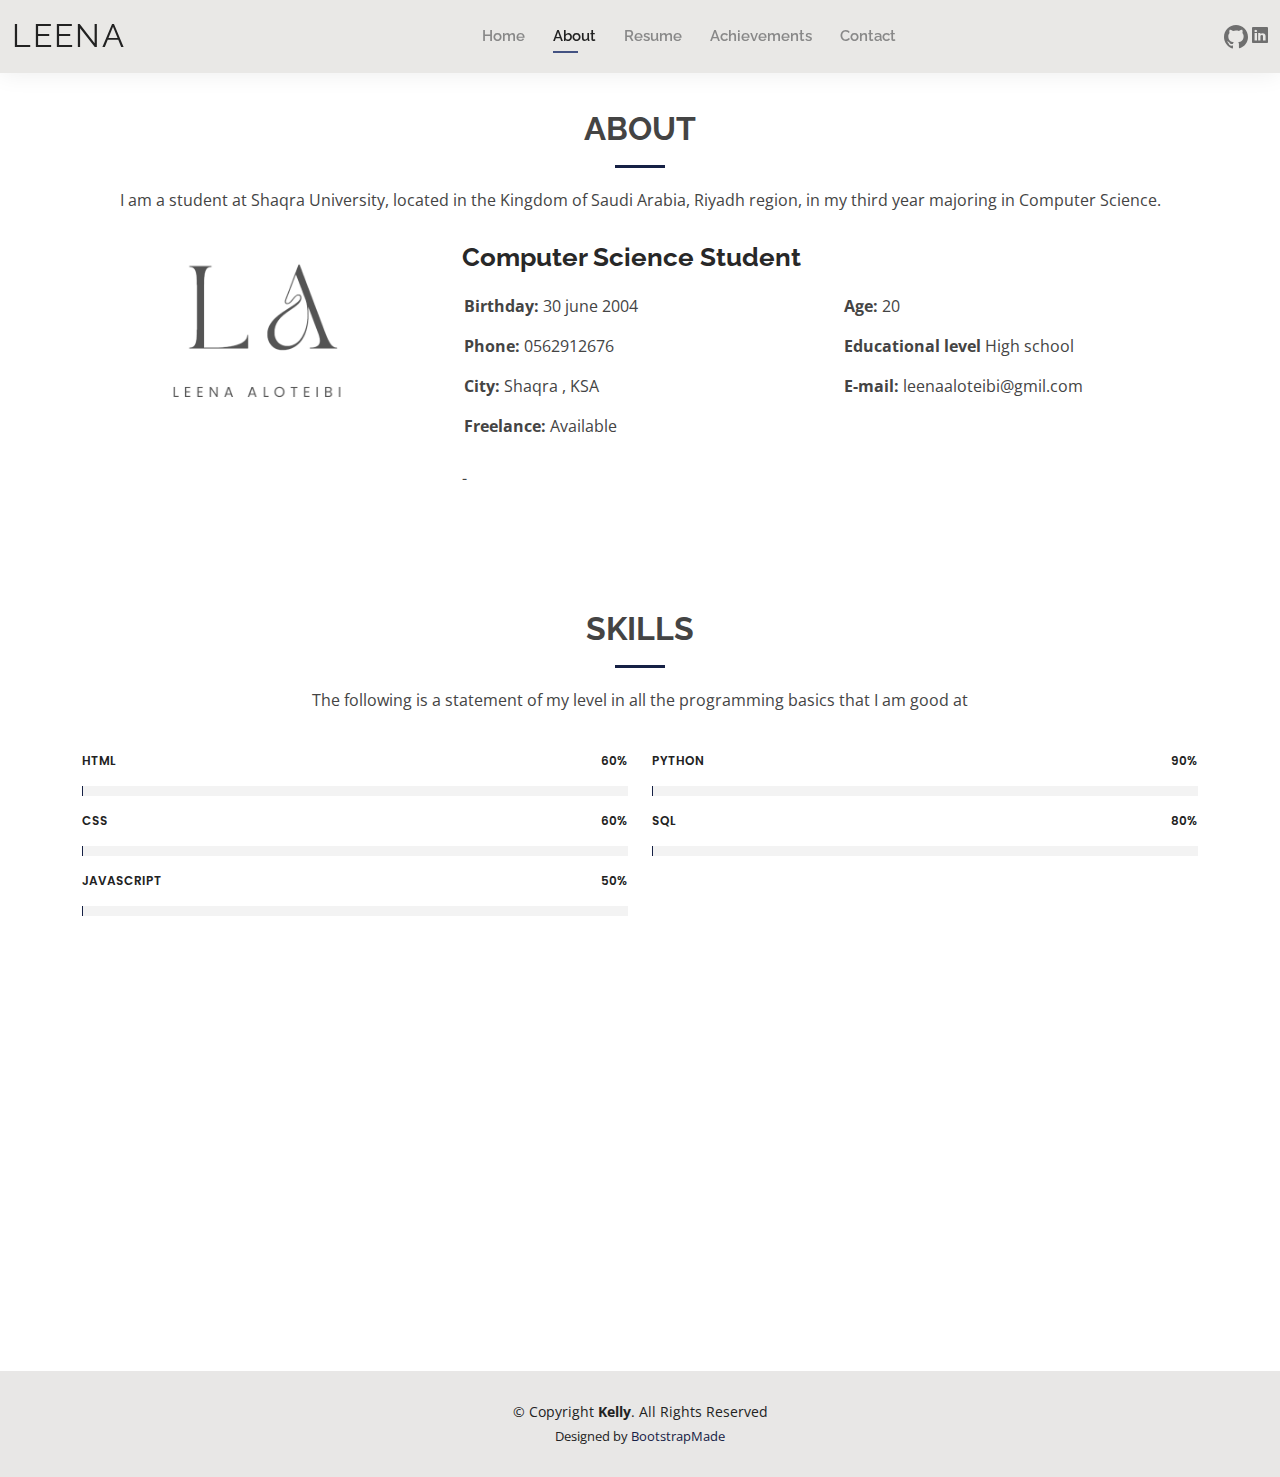
==== about.html @ f20af133 "Done" ====
<!DOCTYPE html>
<html lang="en">

<head>
  <meta charset="utf-8">
  <meta content="width=device-width, initial-scale=1.0" name="viewport">

  <title>About - Leena Aloteibi</title>
  <meta content="" name="description">
  <meta content="" name="keywords">

  <!-- Favicons -->
  <link href="assets/img/favicon2-16x16.png" rel="icon">
  <link href="assets/img/apple-touch-icon.png" rel="apple-touch-icon">

  <!-- Google Fonts -->
  <link href="https://fonts.googleapis.com/css?family=Open+Sans:300,300i,400,400i,600,600i,700,700i|Raleway:300,300i,400,400i,500,500i,600,600i,700,700i|Poppins:300,300i,400,400i,500,500i,600,600i,700,700i" rel="stylesheet">

  <!-- Vendor CSS Files -->
  <link href="assets/vendor/aos/aos.css" rel="stylesheet">
  <link href="assets/vendor/bootstrap/css/bootstrap.min.css" rel="stylesheet">
  <link href="assets/vendor/bootstrap-icons/bootstrap-icons.css" rel="stylesheet">
  <link href="assets/vendor/boxicons/css/boxicons.min.css" rel="stylesheet">
  <link href="assets/vendor/glightbox/css/glightbox.min.css" rel="stylesheet">
  <link href="assets/vendor/swiper/swiper-bundle.min.css" rel="stylesheet">

  <!-- Template Main CSS File -->
  <link href="assets/css/style.css" rel="stylesheet">

  <!-- =======================================================
  * Template Name: Kelly
  * Template URL: https://bootstrapmade.com/kelly-free-bootstrap-cv-resume-html-template/
  * Updated: Mar 17 2024 with Bootstrap v5.3.3
  * Author: BootstrapMade.com
  * License: https://bootstrapmade.com/license/
  ======================================================== -->
</head>

<body>

  <!-- ======= Header ======= -->
  <header id="header" class="fixed-top">
    <div class="container-fluid d-flex justify-content-between align-items-center">

      <h1 class="logo me-auto me-lg-0"><a href="index.html">Leena</a></h1>
      <!-- Uncomment below if you prefer to use an image logo -->
      <!-- <a href="index.html" class="logo"><img src="assets/img/logo.png" alt="" class="img-fluid"></a>-->

      <nav id="navbar" class="navbar order-last order-lg-0">
        <ul>
          <li><a href="index.html">Home</a></li>
          <li><a class="active" href="about.html">About</a></li>
          <li><a href="resume.html">Resume</a></li>
          <li><a href="Achievements.html">Achievements</a></li>
          <li><a href="contact.html">Contact</a></li>
        </ul>
        <i class="bi bi-list mobile-nav-toggle"></i>
      </nav><!-- .navbar -->

      <div class="header-social-links">
        
        <a href="https://github.com/leenaaloteibi24" class="github-link">
          <svg xmlns="http://www.w3.org/2000/svg" viewBox="0 0 24 24" width="24" height="24">
              <path d="M12 0C5.371 0 0 5.373 0 12c0 5.303 3.438 9.8 8.206 11.385.6.111.793-.261.793-.577 0-.285-.011-1.232-.018-2.236-3.338.725-4.042-1.61-4.042-1.61-.546-1.385-1.332-1.754-1.332-1.754-1.089-.744.083-.729.083-.729 1.205.084 1.839 1.236 1.839 1.236 1.07 1.834 2.805 1.303 3.487.998.107-.775.417-1.303.76-1.604-2.665-.303-5.467-1.333-5.467-5.93 0-1.31.465-2.383 1.236-3.224-.124-.303-.536-1.527.117-3.18 0 0 1.01-.324 3.3 1.233a11.487 11.487 0 0 1 3.004-.404c1.018.004 2.043.137 3.004.404 2.287-1.557 3.297-1.233 3.297-1.233.655 1.653.243 2.877.119 3.18.774.84 1.236 1.914 1.236 3.224 0 4.61-2.807 5.624-5.479 5.922.431.371.809 1.102.809 2.219 0 1.605-.015 2.893-.015 3.287 0 .32.192.694.801.576C20.568 21.795 24 17.305 24 12c0-6.627-5.373-12-12-12z"/>
          </svg>
        </a>
      
        <a href="https://www.linkedin.com/in/leena-aloteibi-8b342b308/" class="linkedin"><i class="bi bi-linkedin"></i></i></a>
        
        
      </div>


    </div>

  </header><!-- End Header -->

  <main id="main">

    <!-- ======= About Section ======= -->
    <section id="about" class="about">
      <div class="container" data-aos="fade-up">

        <div class="section-title">
          <h2>About</h2>
          <p>I am a student at Shaqra University, located in the Kingdom of Saudi Arabia, Riyadh region, in my third year majoring in Computer Science.</p>
        </div>

        <div class="row">
          <div class="col-lg-4">
            <img src="assets/img/MyLogo_.png" class="img-fluid" alt="">
          </div>
          <div class="col-lg-8 pt-4 pt-lg-0 content">
            <h3>Computer Science Student </h3>
            <p class="fst-italic">
              
            </p>
            <div class="row">
              <div class="col-lg-6">
                <ul>
                  <li><i class="bi bi-rounded-right"></i> <strong>Birthday:</strong> 30 june 2004</li>
            
                  <li><i class="bi bi-rounded-right"></i> <strong>Phone:</strong> 0562912676</li>
                  <li><i class="bi bi-rounded-right"></i> <strong>City:</strong> Shaqra , KSA </li>
                  <li><i class="bi bi-rounded-right"></i> <strong>Freelance:</strong> Available</li>
                </ul>
              </div>
              <div class="col-lg-6">
                <ul>
                  <li><i class="bi bi-rounded-right"></i> <strong>Age:</strong> 20</li>
                  <li><i class="bi bi-rounded-right"></i> <strong>Educational level </strong>  High school </li>
                  <li><i class="bi bi-rounded-right"></i> <strong>E-mail:</strong> leenaaloteibi@gmil.com</li>
                 
                </ul>
              </div>
            </div>
            <p>
              -
          </div>
        </div>

      </div>
    </section><!-- End About Section -->

    <!-- ======= Skills Section ======= -->
    <section id="skills" class="skills">
      <div class="container" data-aos="fade-up">

        <div class="section-title">
          <h2>Skills</h2>
          <p>The following is a statement of my level in all the programming basics that I am good at</p>
        </div>

        <div class="row skills-content">

          <div class="col-lg-6">

            <div class="progress">
              <span class="skill">HTML <i class="val">60%</i></span>
              <div class="progress-bar-wrap">
                <div class="progress-bar" role="progressbar" aria-valuenow="60" aria-valuemin="0" aria-valuemax="100"></div>
              </div>
            </div>

            <div class="progress">
              <span class="skill">CSS <i class="val">60%</i></span>
              <div class="progress-bar-wrap">
                <div class="progress-bar" role="progressbar" aria-valuenow="60" aria-valuemin="0" aria-valuemax="100"></div>
              </div>
            </div>

            <div class="progress">
              <span class="skill">JavaScript <i class="val">50%</i></span>
              <div class="progress-bar-wrap">
                <div class="progress-bar" role="progressbar" aria-valuenow="50" aria-valuemin="0" aria-valuemax="100"></div>
              </div>
            </div>

          </div>

          <div class="col-lg-6">

            

            <div class="progress">
              <span class="skill">Python<i class="val">90%</i></span>
              <div class="progress-bar-wrap">
                <div class="progress-bar" role="progressbar" aria-valuenow="90" aria-valuemin="0" aria-valuemax="100"></div>
              </div>
            </div>

            <div class="progress">
              <span class="skill">SQL<i class="val">80%</i></span>
              <div class="progress-bar-wrap">
                <div class="progress-bar" role="progressbar" aria-valuenow="80" aria-valuemin="0" aria-valuemax="100"></div>
              </div>
            </div>

          </div>

        </div>

      </div>
    </section><!-- End Skills Section -->

    <!-- ======= Facts Section ======= -->
    <section id="facts" class="facts">
      <div class="container" data-aos="fade-up">

        <div class="section-title">
          <h2>Facts</h2>
          <p>The journey of a thousand miles begins with a single step, and the projects and certificates that have taken place over the past three years are not many, but they are a starting point to prepare me for a promising and stronger future.</p>
        </div>

        <div class="row counters">

          

          <div class="col-lg-3 col-6 text-center">
            <span data-purecounter-start="0" data-purecounter-end="5" data-purecounter-duration="1" class="purecounter"></span>
            <p>Projects</p>
          </div>

          <div class="col-lg-3 col-6 text-center">
            <span data-purecounter-start="0" data-purecounter-end="3" data-purecounter-duration="1" class="purecounter"></span>
            <p>Certificates</p>
          </div>

          

        </div>

      </div>
    </section><!-- End Facts Section -->
    
    <!-- ======= Testimonials Section ======= 
    <! ––<section id="testimonials" class="testimonials">
      <div class="container" data-aos="fade-up">

        <div class="section-title">
          <h2>Testimonials</h2>
          <p>Magnam dolores commodi suscipit. Necessitatibus eius consequatur ex aliquid fuga eum quidem. Sit sint consectetur velit. Quisquam quos quisquam cupiditate. Et nemo qui impedit suscipit alias ea. Quia fugiat sit in iste officiis commodi quidem hic quas.</p>
        </div>

        <div class="testimonials-slider swiper" data-aos="fade-up" data-aos-delay="100">
          <div class="swiper-wrapper">

            <div class="swiper-slide">
              <div class="testimonial-item">
                <img src="assets/img/testimonials/testimonials-1.jpg" class="testimonial-img" alt="">
                <h3>Saul Goodman</h3>
                <h4>Ceo &amp; Founder</h4>
                <p>
                  <i class="bx bxs-quote-alt-left quote-icon-left"></i>
                  Proin iaculis purus consequat sem cure digni ssim donec porttitora entum suscipit rhoncus. Accusantium quam, ultricies eget id, aliquam eget nibh et. Maecen aliquam, risus at semper.
                  <i class="bx bxs-quote-alt-right quote-icon-right"></i>
                </p>
              </div>
            </div> End testimonial item -->
             <!--
            <div class="swiper-slide">
              <div class="testimonial-item">
                <img src="assets/img/testimonials/testimonials-2.jpg" class="testimonial-img" alt="">
                <h3>Sara Wilsson</h3>
                <h4>Designer</h4>
                <p>
                  <i class="bx bxs-quote-alt-left quote-icon-left"></i>
                  Export tempor illum tamen malis malis eram quae irure esse labore quem cillum quid cillum eram malis quorum velit fore eram velit sunt aliqua noster fugiat irure amet legam anim culpa.
                  <i class="bx bxs-quote-alt-right quote-icon-right"></i>
                </p>
              </div>
            </div> End testimonial item -->

            <!--

            <div class="swiper-slide">
              <div class="testimonial-item">
                <img src="assets/img/testimonials/testimonials-3.jpg" class="testimonial-img" alt="">
                <h3>Jena Karlis</h3>
                <h4>Store Owner</h4>
                <p>
                  <i class="bx bxs-quote-alt-left quote-icon-left"></i>
                  Enim nisi quem export duis labore cillum quae magna enim sint quorum nulla quem veniam duis minim tempor labore quem eram duis noster aute amet eram fore quis sint minim.
                  <i class="bx bxs-quote-alt-right quote-icon-right"></i>
                </p>
              </div>
            </div> End testimonial item 

            <div class="swiper-slide">
              <div class="testimonial-item">
                <img src="assets/img/testimonials/testimonials-4.jpg" class="testimonial-img" alt="">
                <h3>Matt Brandon</h3>
                <h4>Freelancer</h4>
                <p>
                  <i class="bx bxs-quote-alt-left quote-icon-left"></i>
                  Fugiat enim eram quae cillum dolore dolor amet nulla culpa multos export minim fugiat minim velit minim dolor enim duis veniam ipsum anim magna sunt elit fore quem dolore labore illum veniam.
                  <i class="bx bxs-quote-alt-right quote-icon-right"></i>
                </p>
              </div>
            </div> End testimonial item 

            <div class="swiper-slide">
              <div class="testimonial-item">
                <img src="assets/img/testimonials/testimonials-5.jpg" class="testimonial-img" alt="">
                <h3>John Larson</h3>
                <h4>Entrepreneur</h4>
                <p>
                  <i class="bx bxs-quote-alt-left quote-icon-left"></i>
                  Quis quorum aliqua sint quem legam fore sunt eram irure aliqua veniam tempor noster veniam enim culpa labore duis sunt culpa nulla illum cillum fugiat legam esse veniam culpa fore nisi cillum quid.
                  <i class="bx bxs-quote-alt-right quote-icon-right"></i>
                </p>
              </div>
            </div> End testimonial item 

          </div>
          <div class="swiper-pagination"></div>
        </div>

      </div>
    </section> End Testimonials Section -->

  </main><!-- End #main -->

  <!-- ======= Footer ======= -->
  <footer id="footer">
    <div class="container">
      <div class="copyright">
        &copy; Copyright <strong><span>Kelly</span></strong>. All Rights Reserved
      </div>
      <div class="credits">
        <!-- All the links in the footer should remain intact. -->
        <!-- You can delete the links only if you purchased the pro version. -->
        <!-- Licensing information: https://bootstrapmade.com/license/ -->
        <!-- Purchase the pro version with working PHP/AJAX contact form: https://bootstrapmade.com/kelly-free-bootstrap-cv-resume-html-template/ -->
        Designed by <a href="https://bootstrapmade.com/">BootstrapMade</a>
      </div>
    </div>
  </footer><!-- End  Footer -->

  <div id="preloader"></div>
  <a href="#" class="back-to-top d-flex align-items-center justify-content-center"><i class="bi bi-arrow-up-short"></i></a>

  <!-- Vendor JS Files -->
  <script src="assets/vendor/purecounter/purecounter_vanilla.js"></script>
  <script src="assets/vendor/aos/aos.js"></script>
  <script src="assets/vendor/bootstrap/js/bootstrap.bundle.min.js"></script>
  <script src="assets/vendor/glightbox/js/glightbox.min.js"></script>
  <script src="assets/vendor/isotope-layout/isotope.pkgd.min.js"></script>
  <script src="assets/vendor/swiper/swiper-bundle.min.js"></script>
  <script src="assets/vendor/waypoints/noframework.waypoints.js"></script>
  <script src="assets/vendor/php-email-form/validate.js"></script>

  <!-- Template Main JS File -->
  <script src="assets/js/main.js"></script>

</body>

</html>
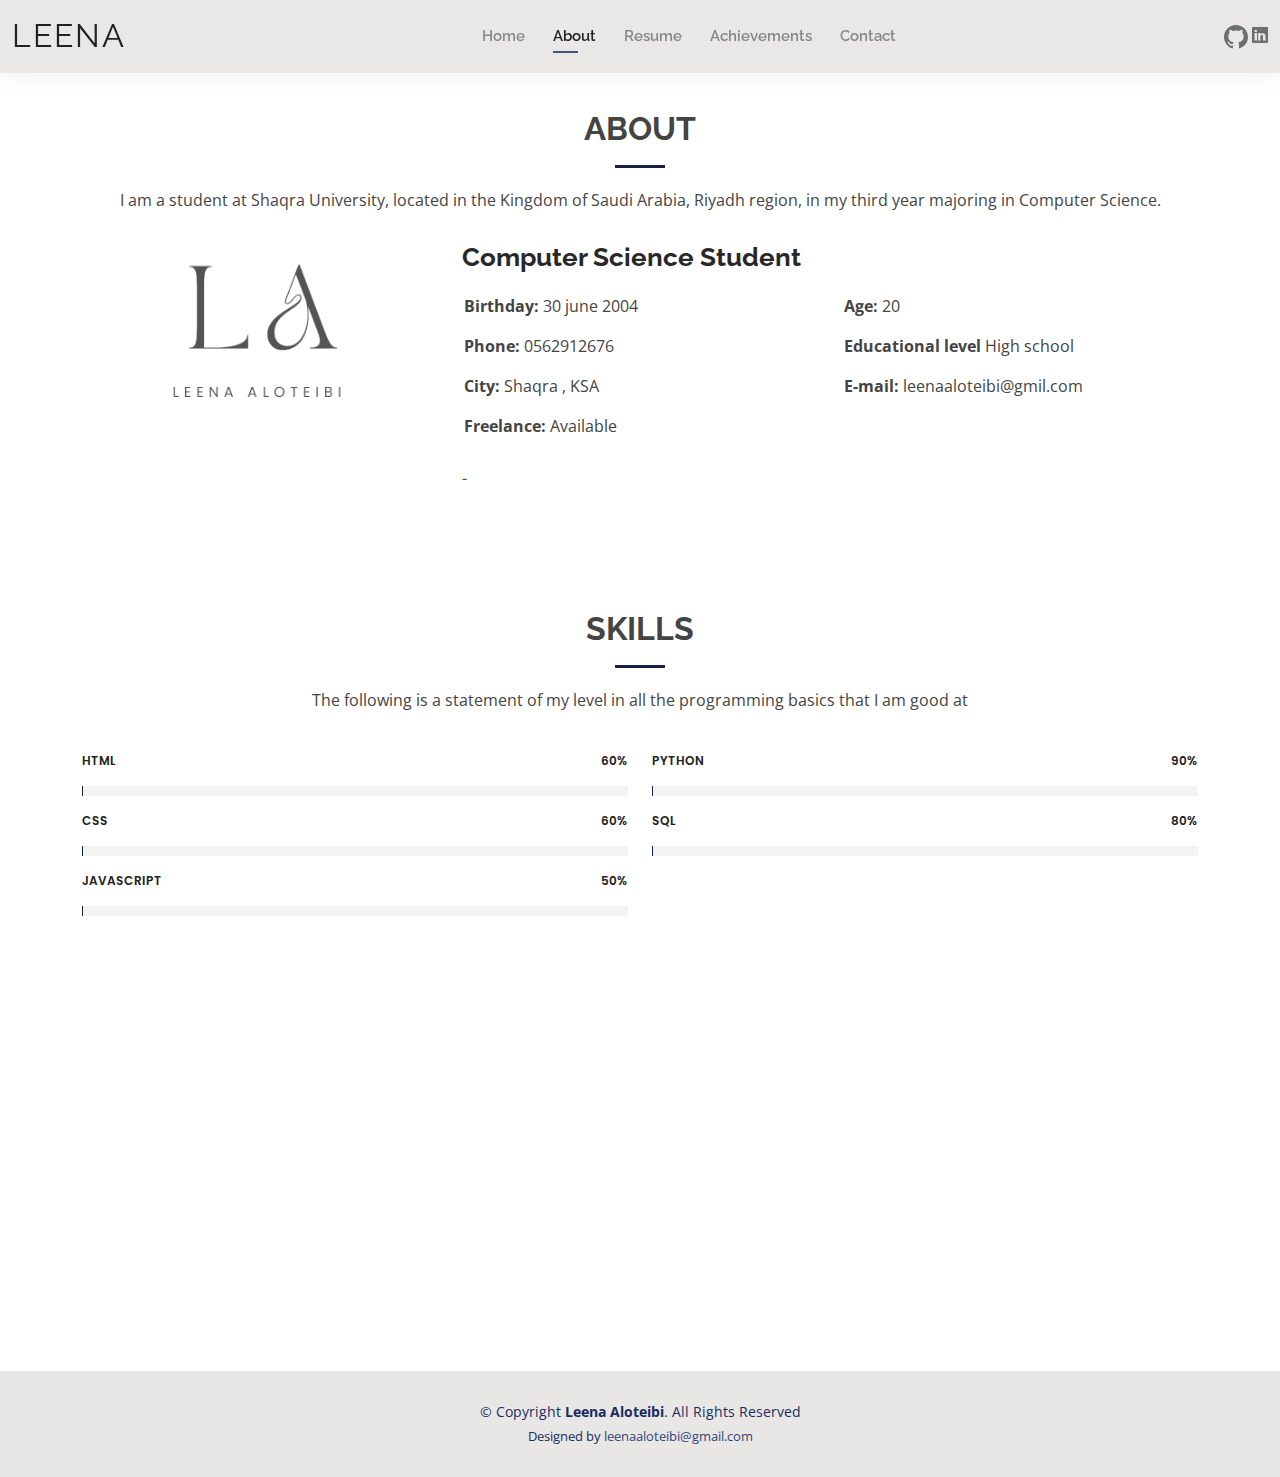
==== commit f90bc1ab: "Final touches!" ====
--- a/about.html
+++ b/about.html
@@ -303,17 +303,17 @@
 
   <!-- ======= Footer ======= -->
   <footer id="footer">
-    <div class="container">
+    
       <div class="copyright">
-        &copy; Copyright <strong><span>Kelly</span></strong>. All Rights Reserved
+        &copy; Copyright <strong><span>Leena Aloteibi</span></strong>. All Rights Reserved
       </div>
       <div class="credits">
         <!-- All the links in the footer should remain intact. -->
         <!-- You can delete the links only if you purchased the pro version. -->
         <!-- Licensing information: https://bootstrapmade.com/license/ -->
         <!-- Purchase the pro version with working PHP/AJAX contact form: https://bootstrapmade.com/kelly-free-bootstrap-cv-resume-html-template/ -->
-        Designed by <a href="https://bootstrapmade.com/">BootstrapMade</a>
-      </div>
+        Designed by <a href="mailto:leenaaloteibi@gmail.com">leenaaloteibi@gmail.com</a>
+      
     </div>
   </footer><!-- End  Footer -->
 
--- a/assets/css/style.css
+++ b/assets/css/style.css
@@ -1276,7 +1276,7 @@
 #footer {
   background: #e8e7e6;
   padding: 30px 0;
-  color: #222222;
+  color: #1a2b62;
   font-size: 14px;
   text-align: center;
 }
@@ -1287,5 +1287,5 @@
 }
 
 #footer .credits a {
-  color: #162145;
+  color: #34447a;
 }